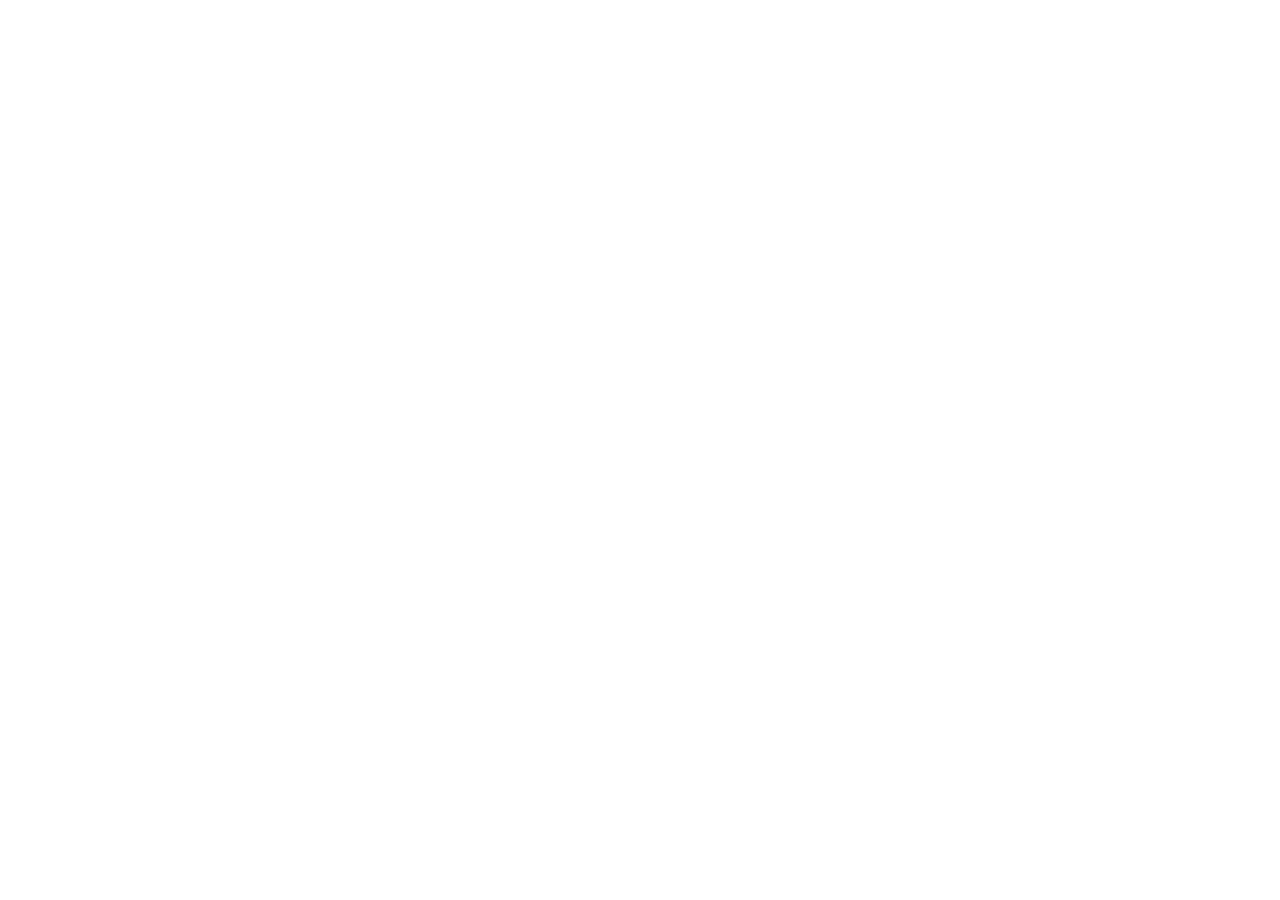
==== index.html @ 90e350ac "feat: initialize TrainStream platform foundation Setup project structure for the TrainStream trainin" ====
<!doctype html>
<html lang="en">
  <head>
    <meta charset="UTF-8" />
    <meta name="viewport" content="width=device-width, initial-scale=1.0" />
    <title>Cadence — Sales &amp; Operations Training Platform</title>
    <meta
      name="description"
      content="Role-based Sales and Operations training platform with Google OAuth, Google Drive video modules, Excel questionnaires, sequential progression, and engagement analytics."
    />
    <meta property="og:title" content="Cadence — Sales &amp; Operations Training Platform" />
    <meta
      property="og:description"
      content="Role-based Sales and Operations training platform with Google OAuth, Google Drive video modules, Excel questionnaires, sequential progression, and engagement analytics."
    />
    <meta property="og:type" content="website" />
    <meta name="twitter:card" content="summary_large_image" />
    <link rel="preconnect" href="https://fonts.googleapis.com" />
    <link rel="preconnect" href="https://fonts.gstatic.com" crossorigin />
    <link
      href="https://fonts.googleapis.com/css2?family=DM+Sans:ital,opsz,wght@0,9..40,400..700;1,9..40,400..700&family=JetBrains+Mono:wght@400;500;600&family=Plus+Jakarta+Sans:wght@500;600;700&display=swap"
      rel="stylesheet"
    />
  </head>
  <body class="bg-slate-50 text-slate-900 antialiased selection:bg-blue-100 selection:text-blue-900">
    <div id="root"></div>
    <script type="module" src="/src/main.tsx"></script>
  </body>
</html>
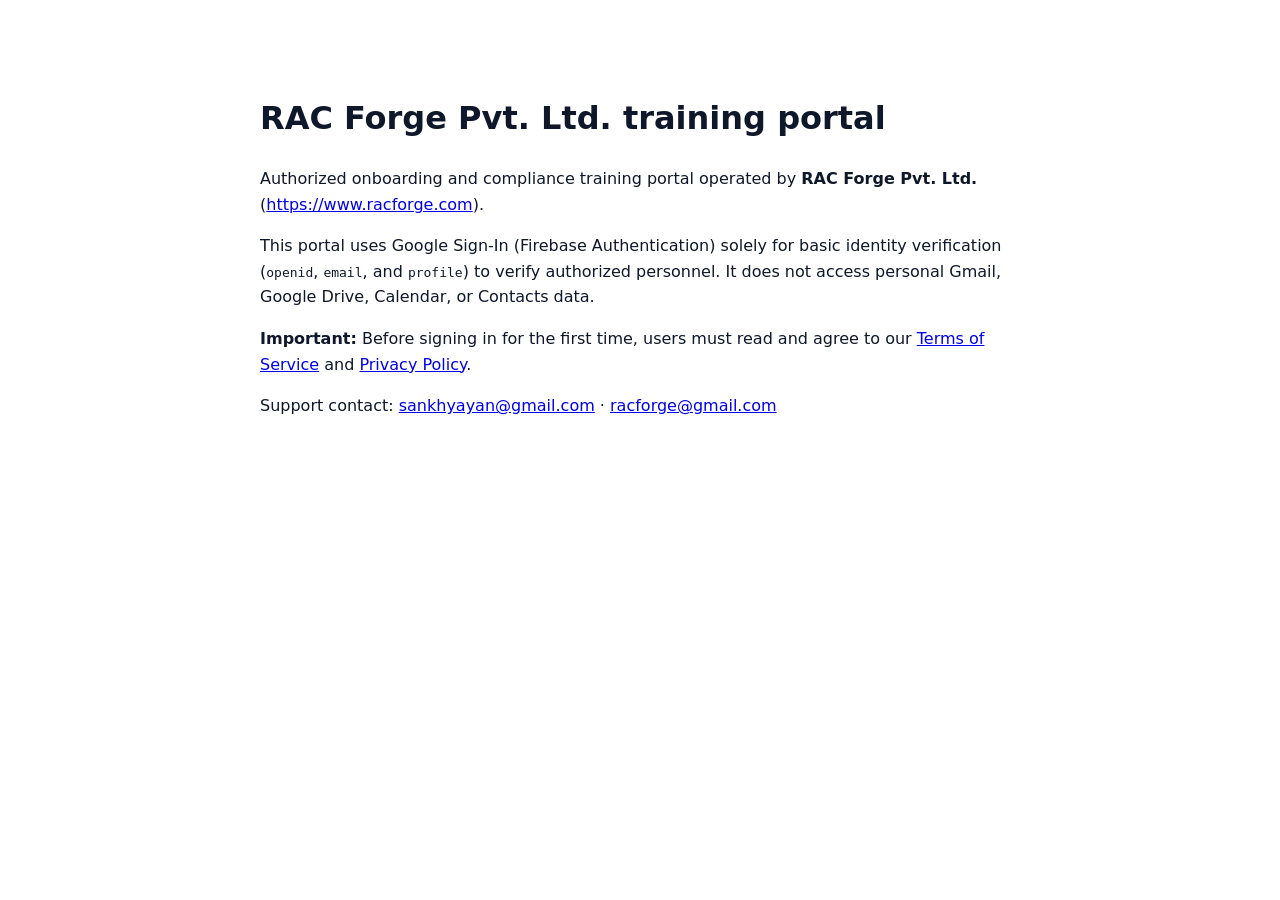
==== commit ba915c3b: "refactor: update branding and improve legal disclosures Standardize platform branding as "RAC Forge " ====
--- a/index.html
+++ b/index.html
@@ -3,15 +3,20 @@
   <head>
     <meta charset="UTF-8" />
     <meta name="viewport" content="width=device-width, initial-scale=1.0" />
-    <title>Cadence — Sales &amp; Operations Training Platform</title>
+    <title>RAC Forge Pvt. Ltd. training portal — RAC Forge Pvt. Ltd.</title>
+    <link
+      rel="icon"
+      type="image/jpeg"
+      href="/assets/aistudio/WhatsApp_Image_2025-08-31_at_21.09.34_e5c377f5_8bf07ac9.jpg"
+    />
     <meta
       name="description"
-      content="Role-based Sales and Operations training platform with Google OAuth, Google Drive video modules, Excel questionnaires, sequential progression, and engagement analytics."
+      content="RAC Forge Pvt. Ltd. training portal (https://training.racforge.com) — Authorized onboarding and compliance learning portal operated by RAC Forge Pvt. Ltd. (https://www.racforge.com)."
     />
-    <meta property="og:title" content="Cadence — Sales &amp; Operations Training Platform" />
+    <meta property="og:title" content="RAC Forge Pvt. Ltd. training portal" />
     <meta
       property="og:description"
-      content="Role-based Sales and Operations training platform with Google OAuth, Google Drive video modules, Excel questionnaires, sequential progression, and engagement analytics."
+      content="Authorized onboarding and compliance learning portal operated by RAC Forge Pvt. Ltd. (https://www.racforge.com)."
     />
     <meta property="og:type" content="website" />
     <meta name="twitter:card" content="summary_large_image" />
@@ -22,8 +27,31 @@
       rel="stylesheet"
     />
   </head>
-  <body class="bg-slate-50 text-slate-900 antialiased selection:bg-blue-100 selection:text-blue-900">
-    <div id="root"></div>
+  <body class="bg-slate-50 text-slate-900 antialiased selection:bg-teal-100 selection:text-slate-900">
+    <div id="root">
+      <!-- Semantic fallback for non-JS crawlers (e.g., Google OAuth verification); immediately replaced by React on load -->
+      <main style="max-width:760px;margin:48px auto;padding:24px;font-family:system-ui,sans-serif;color:#0f172a;line-height:1.6;">
+        <h1>RAC Forge Pvt. Ltd. training portal</h1>
+        <p>
+          Authorized onboarding and compliance training portal operated by
+          <strong>RAC Forge Pvt. Ltd.</strong>
+          (<a href="https://www.racforge.com">https://www.racforge.com</a>).
+        </p>
+        <p>
+          This portal uses Google Sign-In (Firebase Authentication) solely for basic identity
+          verification (<code>openid</code>, <code>email</code>, and <code>profile</code>) to verify
+          authorized personnel. It does not access personal Gmail, Google Drive, Calendar, or Contacts data.
+        </p>
+        <p>
+          <strong>Important:</strong> Before signing in for the first time, users must read and agree to our
+          <a href="/terms">Terms of Service</a> and <a href="/privacy">Privacy Policy</a>.
+        </p>
+        <p>
+          Support contact: <a href="mailto:sankhyayan@gmail.com">sankhyayan@gmail.com</a> ·
+          <a href="mailto:racforge@gmail.com">racforge@gmail.com</a>
+        </p>
+      </main>
+    </div>
     <script type="module" src="/src/main.tsx"></script>
   </body>
 </html>
